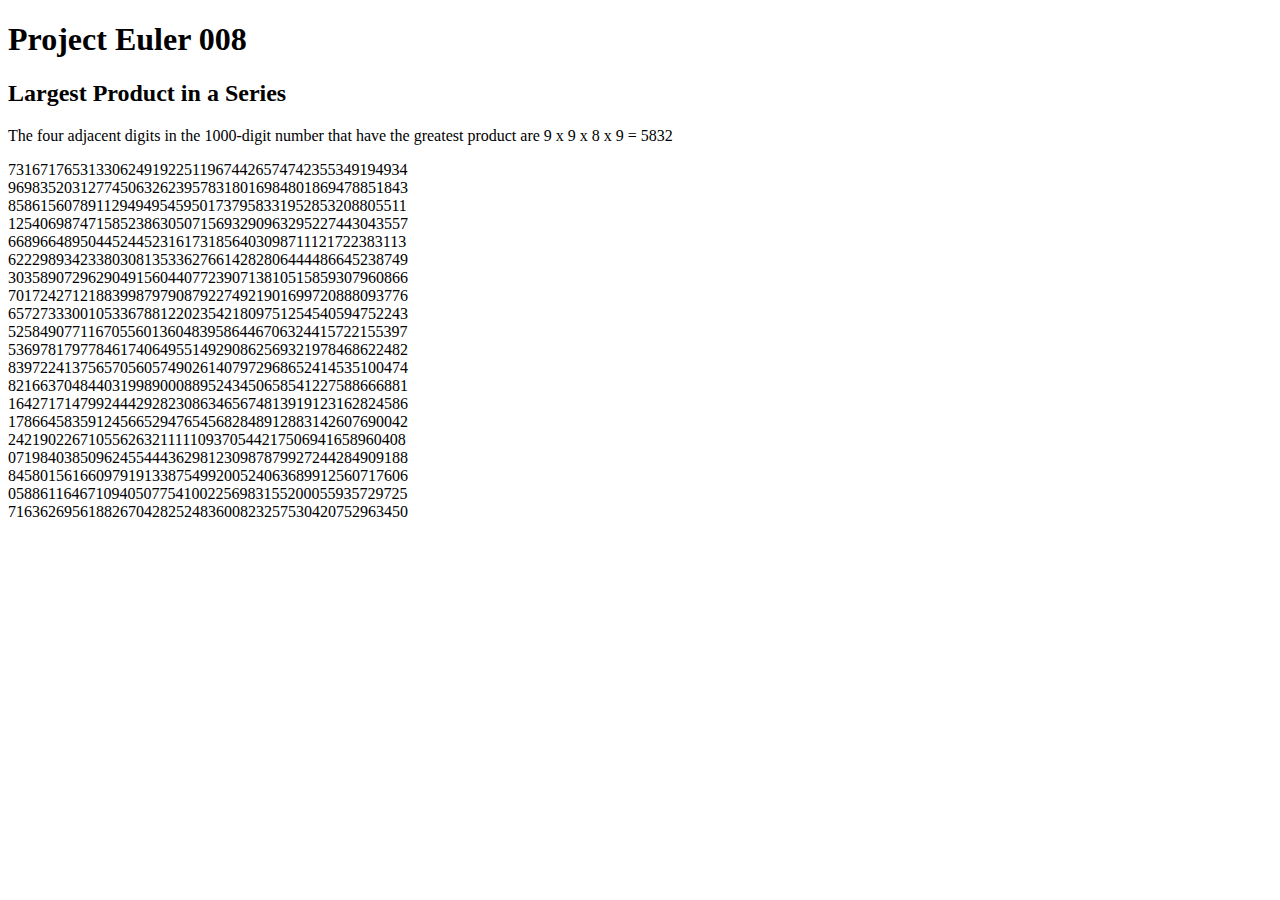
==== index.html @ ad0944ca "Added instructions at index.html" ====
<!DOCTYPE html>
<html lang="en">
<head>
    <meta charset="UTF-8">
    <meta http-equiv="X-UA-Compatible" content="IE=edge">
    <meta name="viewport" content="width=device-width, initial-scale=1.0">
    <title>Project Euler 008 - Largest Product in a Series</title>
    <!-- Load Styles -->
    <link href="https://cdn.jsdelivr.net/npm/bootstrap@5.1.3/dist/css/bootstrap.min.css" rel="stylesheet" integrity="sha384-1BmE4kWBq78iYhFldvKuhfTAU6auU8tT94WrHftjDbrCEXSU1oBoqyl2QvZ6jIW3" crossorigin="anonymous">
    <link href="css/style.css" rel="stylesheet">
</head>
<body>
    <!-- Set Up Header -->
    <header class="container-fluid text-center">
        <h1>Project Euler 008</h1>
        <h2>Largest Product in a Series</h2>
    </header>

    <!-- Set Up Instructions -->
    <section class="container-fluid instructions">
        <p>The four adjacent digits in the 1000-digit number that have the greatest product are 9 x 9 x 8 x 9 = 5832</p>
        <p class="digits">
        73167176531330624919225119674426574742355349194934<br />
        96983520312774506326239578318016984801869478851843<br />
        85861560789112949495459501737958331952853208805511<br />
        12540698747158523863050715693290963295227443043557<br />
        66896648950445244523161731856403098711121722383113<br />
        62229893423380308135336276614282806444486645238749<br />
        30358907296290491560440772390713810515859307960866<br />
        70172427121883998797908792274921901699720888093776<br />
        65727333001053367881220235421809751254540594752243<br />
        52584907711670556013604839586446706324415722155397<br />
        53697817977846174064955149290862569321978468622482<br />
        83972241375657056057490261407972968652414535100474<br />
        82166370484403199890008895243450658541227588666881<br />
        16427171479924442928230863465674813919123162824586<br />
        17866458359124566529476545682848912883142607690042<br />
        24219022671055626321111109370544217506941658960408<br />
        07198403850962455444362981230987879927244284909188<br />
        84580156166097919133875499200524063689912560717606<br />
        05886116467109405077541002256983155200055935729725<br />
        71636269561882670428252483600823257530420752963450<br />
        </p>
    </section>
</body>
</html>
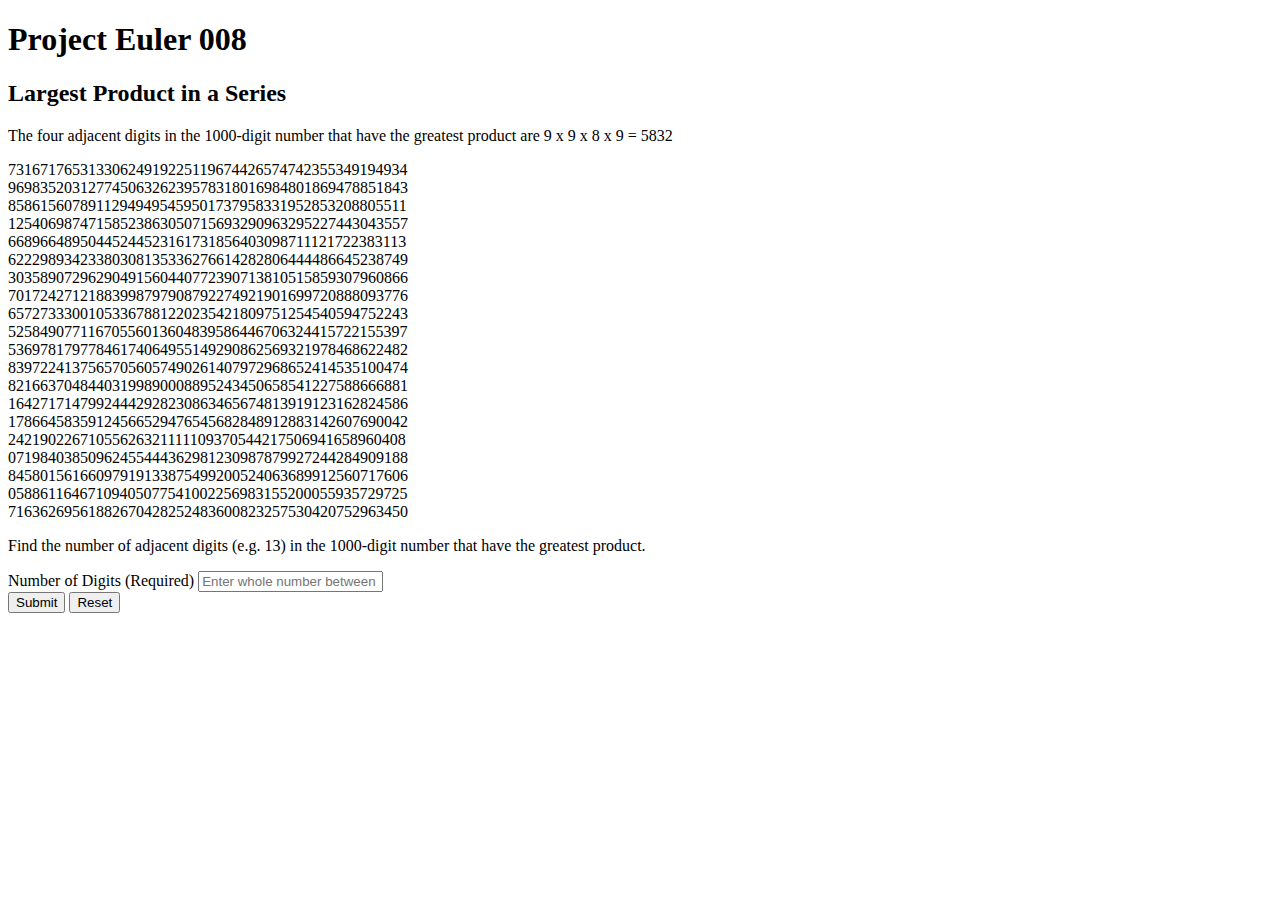
==== commit ca758907: "Added form, p and script tags at index.html" ====
--- a/index.html
+++ b/index.html
@@ -41,6 +41,29 @@
         05886116467109405077541002256983155200055935729725<br />
         71636269561882670428252483600823257530420752963450<br />
         </p>
+        <p>Find the number of adjacent digits (e.g. 13) in the 1000-digit number that have the greatest product.</p>
+    </section>
+
+    <!-- Set Up Form -->
+    <section class="container-fluid">
+        <form>
+            <article class="mb-3">
+                <label for="mynumber" class="form-label">Number of Digits (Required)</label>
+                <input class="form-control" placeholder="Enter whole number between 12 and 20 (e.g. 13)" title="Enter whole number between 12 and 20 (e.g. 13)" id="mynumber">
+            </article>
+
+            <!-- Set Up and Center Buttons -->
+            <article class="d-grid gap-2 d-flex justify-content-center">
+                <button type="button" onclick="getNumberInfo()" class="btn btn-info">Submit</button>
+                <button type="button" onclick="clearInfo()" class="btn btn-warning">Reset</button>
+            </article>
+        </form>
+
+        <!-- Display Number Information -->
+        <p id="numinfo"></p>
+
+        <!-- Load Script -->
+        <script src="js/script.js"></script>
     </section>
 </body>
 </html>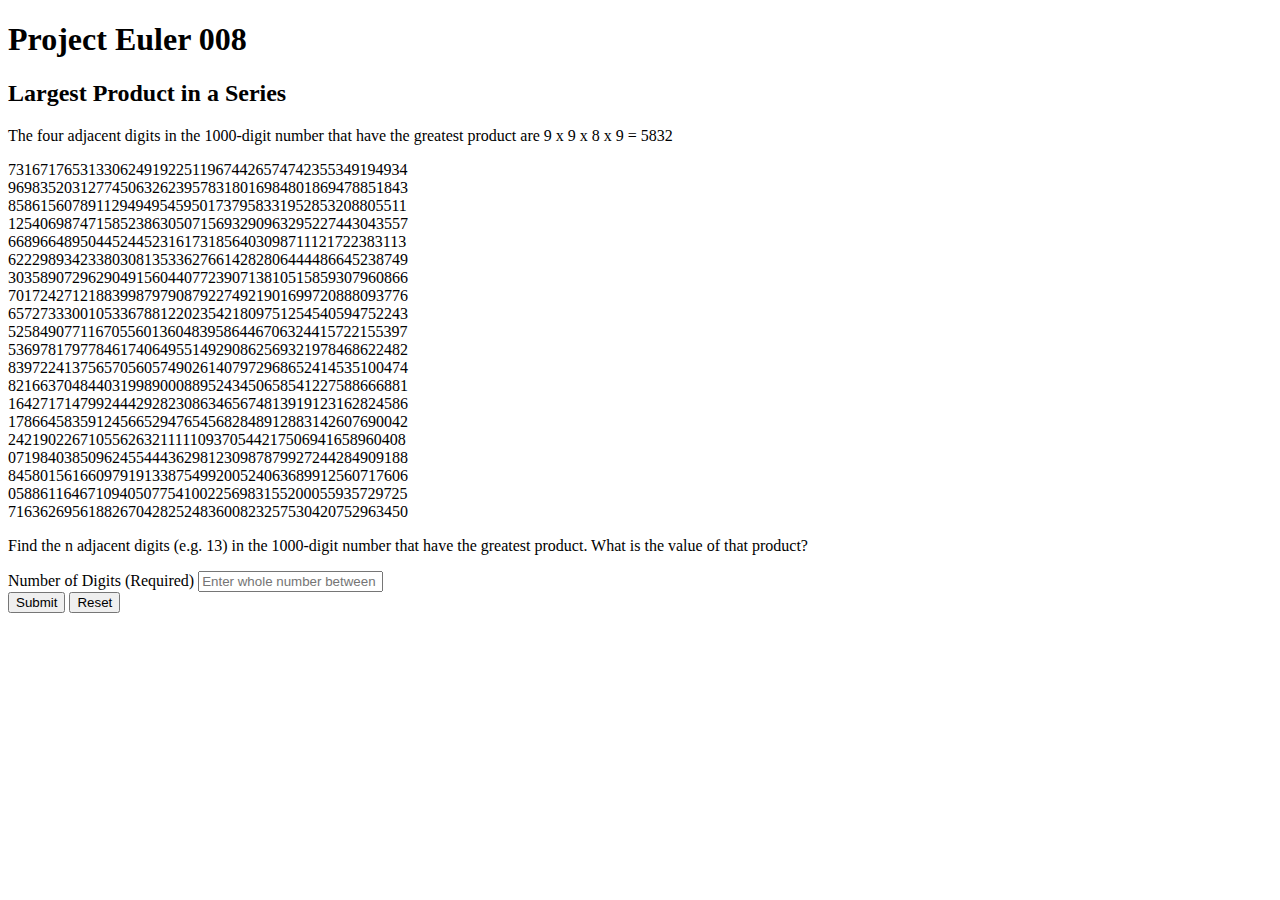
==== commit f5ec24de: "Updated information" ====
--- a/index.html
+++ b/index.html
@@ -41,7 +41,7 @@
         05886116467109405077541002256983155200055935729725<br />
         71636269561882670428252483600823257530420752963450<br />
         </p>
-        <p>Find the number of adjacent digits (e.g. 13) in the 1000-digit number that have the greatest product.</p>
+        <p>Find the n adjacent digits (e.g. 13) in the 1000-digit number that have the greatest product.  What is the value of that product?</p>
     </section>
 
     <!-- Set Up Form -->
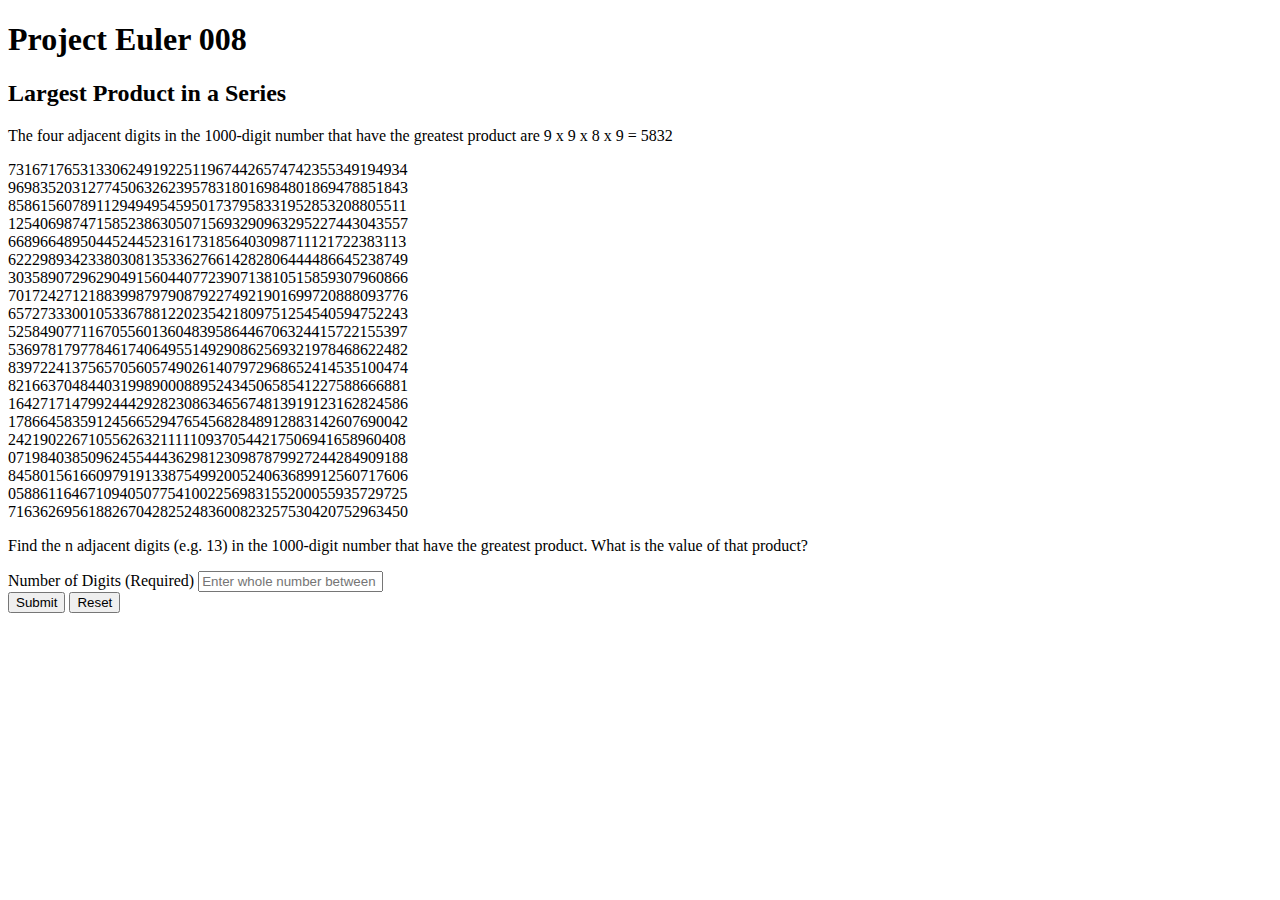
==== commit 3ff3b16e: "Updated index.html" ====
--- a/index.html
+++ b/index.html
@@ -49,7 +49,7 @@
         <form>
             <article class="mb-3">
                 <label for="mynumber" class="form-label">Number of Digits (Required)</label>
-                <input class="form-control" placeholder="Enter whole number between 12 and 20 (e.g. 13)" title="Enter whole number between 12 and 20 (e.g. 13)" id="mynumber">
+                <input class="form-control" placeholder="Enter whole number between 4 and 20 (e.g. 13)" title="Enter whole number between 4 and 20 (e.g. 13)" id="mynumber">
             </article>
 
             <!-- Set Up and Center Buttons -->
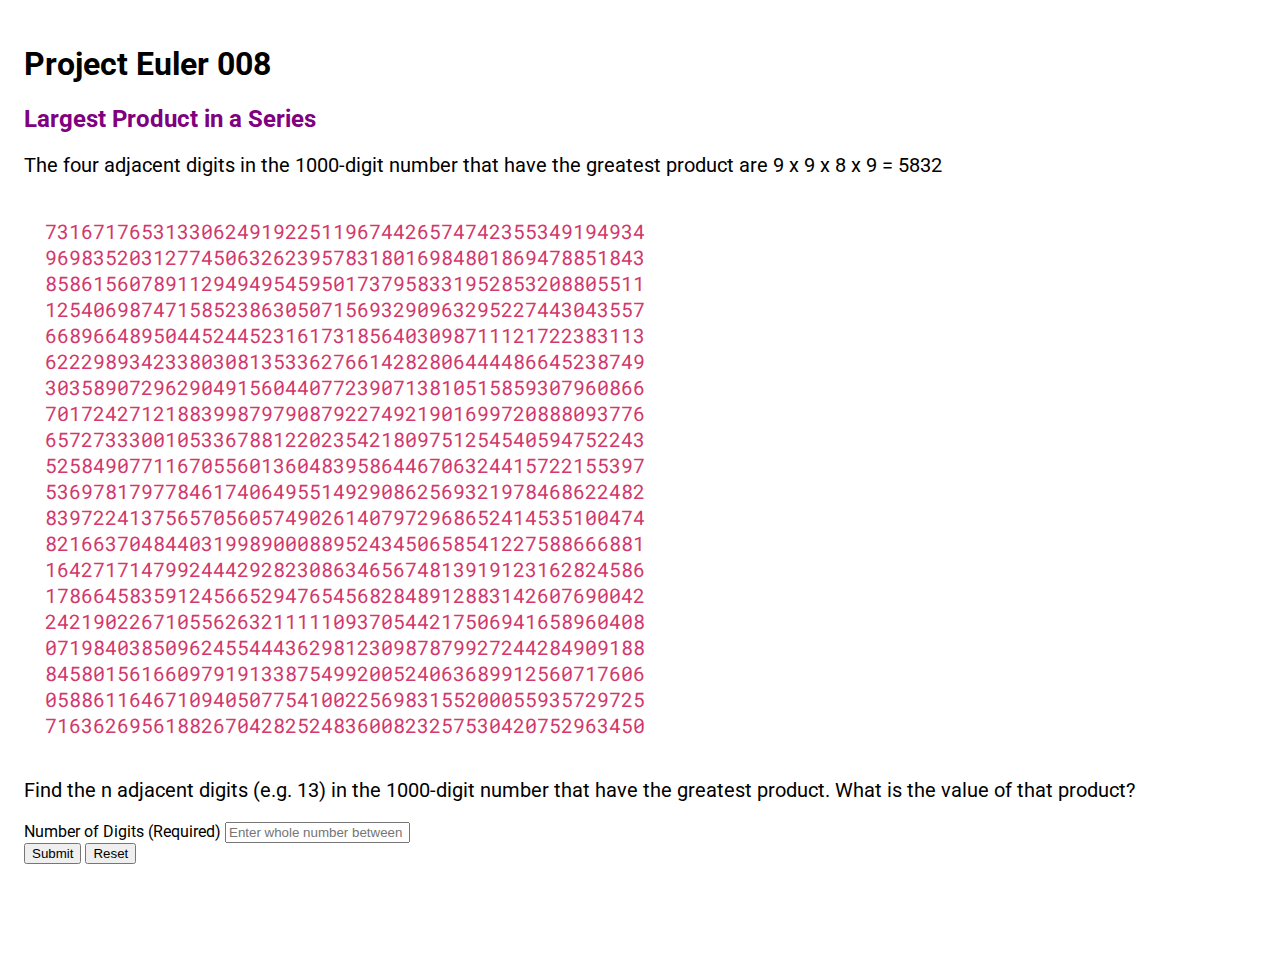
==== commit 950a91d8: "Updated index.html - changed from button to reset" ====
--- a/index.html
+++ b/index.html
@@ -55,7 +55,7 @@
             <!-- Set Up and Center Buttons -->
             <article class="d-grid gap-2 d-flex justify-content-center">
                 <button type="button" onclick="getNumberInfo()" class="btn btn-info">Submit</button>
-                <button type="button" onclick="clearInfo()" class="btn btn-warning">Reset</button>
+                <button type="reset" onclick="clearInfo()" class="btn btn-warning">Reset</button>
             </article>
         </form>
 
--- a/css/style.css
+++ b/css/style.css
@@ -0,0 +1,32 @@
+/* Import Fonts */
+@import url('https://fonts.googleapis.com/css2?family=Roboto&family=Roboto+Mono&display=swap');
+
+/* Body */
+body {
+    font-family: "Roboto", Arial, Verdana, sans-serif;
+    padding: 1rem;
+}
+
+/* Subtitle */
+h2 {
+    color: purple;
+}
+
+/* Instructions */
+.instructions {
+    font-size: 1.25rem;
+}
+
+/* Digits */
+.digits {
+    font-family: 'Roboto Mono', monospace;
+    padding: 1.3rem;
+    color: #D2386C;
+}
+
+/* Number Information */
+#numinfo {
+    padding: 1.2rem;
+    font-size: 1.5rem;
+    color: #009B77;
+}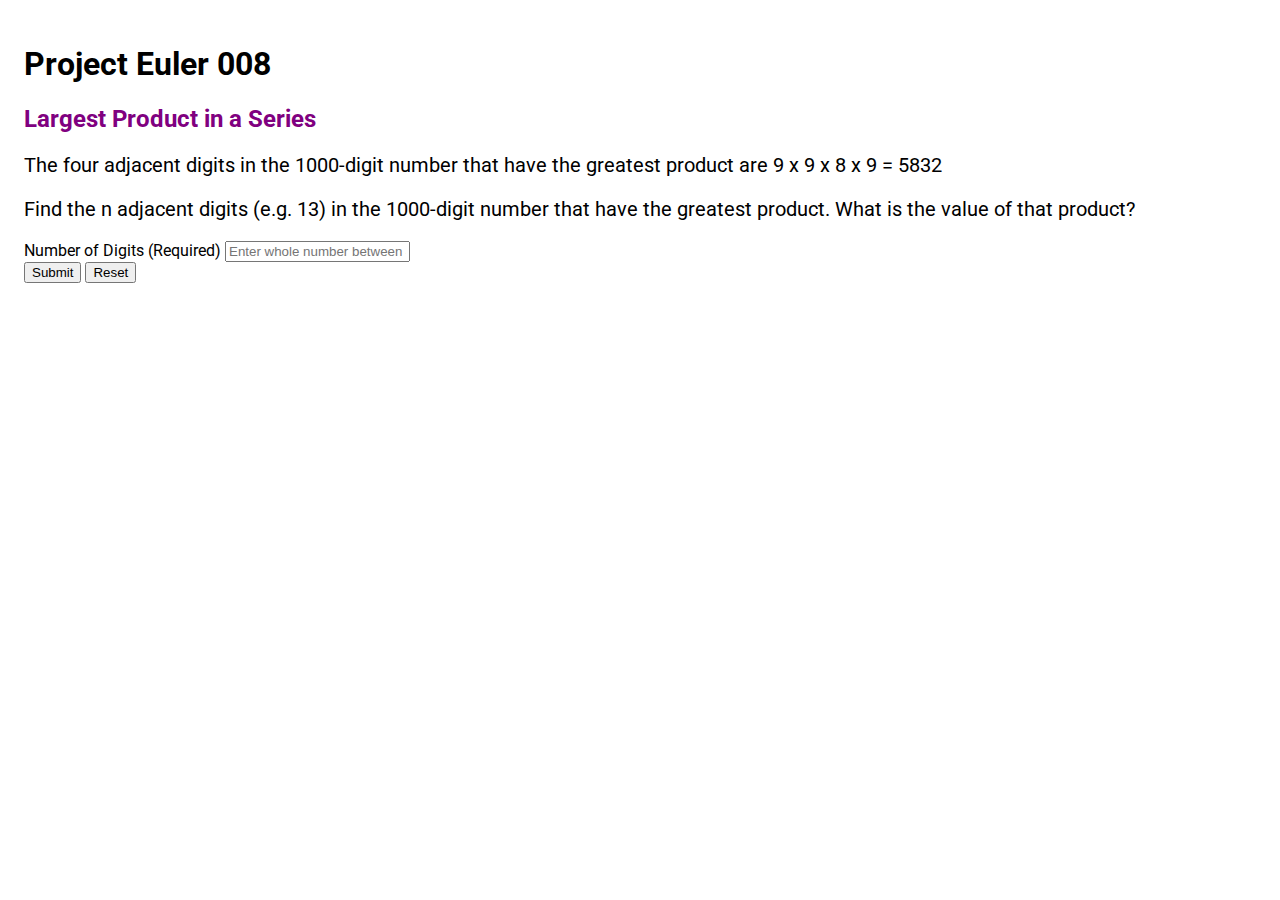
==== commit d3448d0a: "Updated pages" ====
--- a/index.html
+++ b/index.html
@@ -19,28 +19,7 @@
     <!-- Set Up Instructions -->
     <section class="container-fluid instructions">
         <p>The four adjacent digits in the 1000-digit number that have the greatest product are 9 x 9 x 8 x 9 = 5832</p>
-        <p class="digits">
-        73167176531330624919225119674426574742355349194934<br />
-        96983520312774506326239578318016984801869478851843<br />
-        85861560789112949495459501737958331952853208805511<br />
-        12540698747158523863050715693290963295227443043557<br />
-        66896648950445244523161731856403098711121722383113<br />
-        62229893423380308135336276614282806444486645238749<br />
-        30358907296290491560440772390713810515859307960866<br />
-        70172427121883998797908792274921901699720888093776<br />
-        65727333001053367881220235421809751254540594752243<br />
-        52584907711670556013604839586446706324415722155397<br />
-        53697817977846174064955149290862569321978468622482<br />
-        83972241375657056057490261407972968652414535100474<br />
-        82166370484403199890008895243450658541227588666881<br />
-        16427171479924442928230863465674813919123162824586<br />
-        17866458359124566529476545682848912883142607690042<br />
-        24219022671055626321111109370544217506941658960408<br />
-        07198403850962455444362981230987879927244284909188<br />
-        84580156166097919133875499200524063689912560717606<br />
-        05886116467109405077541002256983155200055935729725<br />
-        71636269561882670428252483600823257530420752963450<br />
-        </p>
+        
         <p>Find the n adjacent digits (e.g. 13) in the 1000-digit number that have the greatest product.  What is the value of that product?</p>
     </section>
 
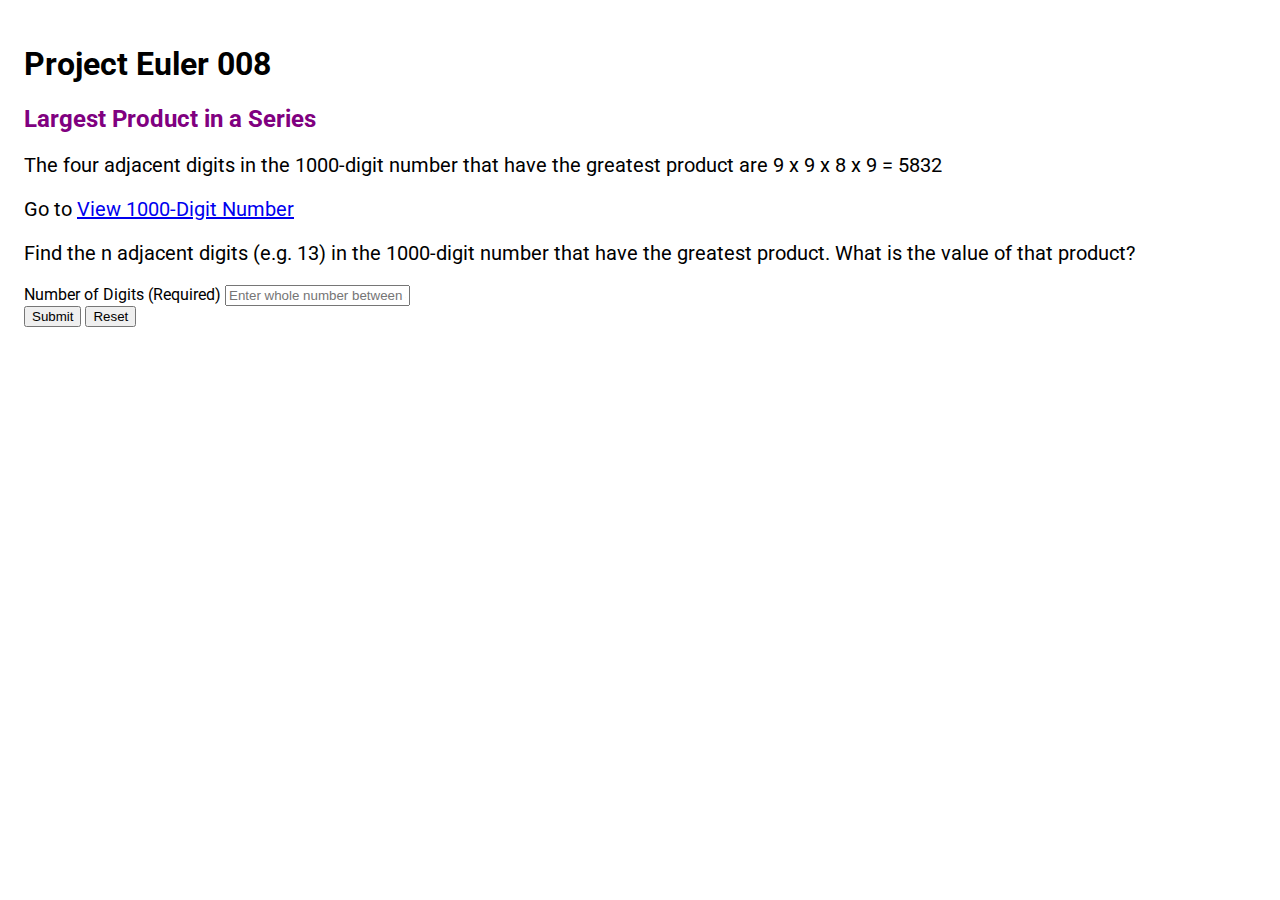
==== commit 4453c919: "Added link to digits.html" ====
--- a/index.html
+++ b/index.html
@@ -19,7 +19,7 @@
     <!-- Set Up Instructions -->
     <section class="container-fluid instructions">
         <p>The four adjacent digits in the 1000-digit number that have the greatest product are 9 x 9 x 8 x 9 = 5832</p>
-        
+        <p>Go to <a href="digits.html" title="View 1000-Digit Number">View 1000-Digit Number</a></p>
         <p>Find the n adjacent digits (e.g. 13) in the 1000-digit number that have the greatest product.  What is the value of that product?</p>
     </section>
 
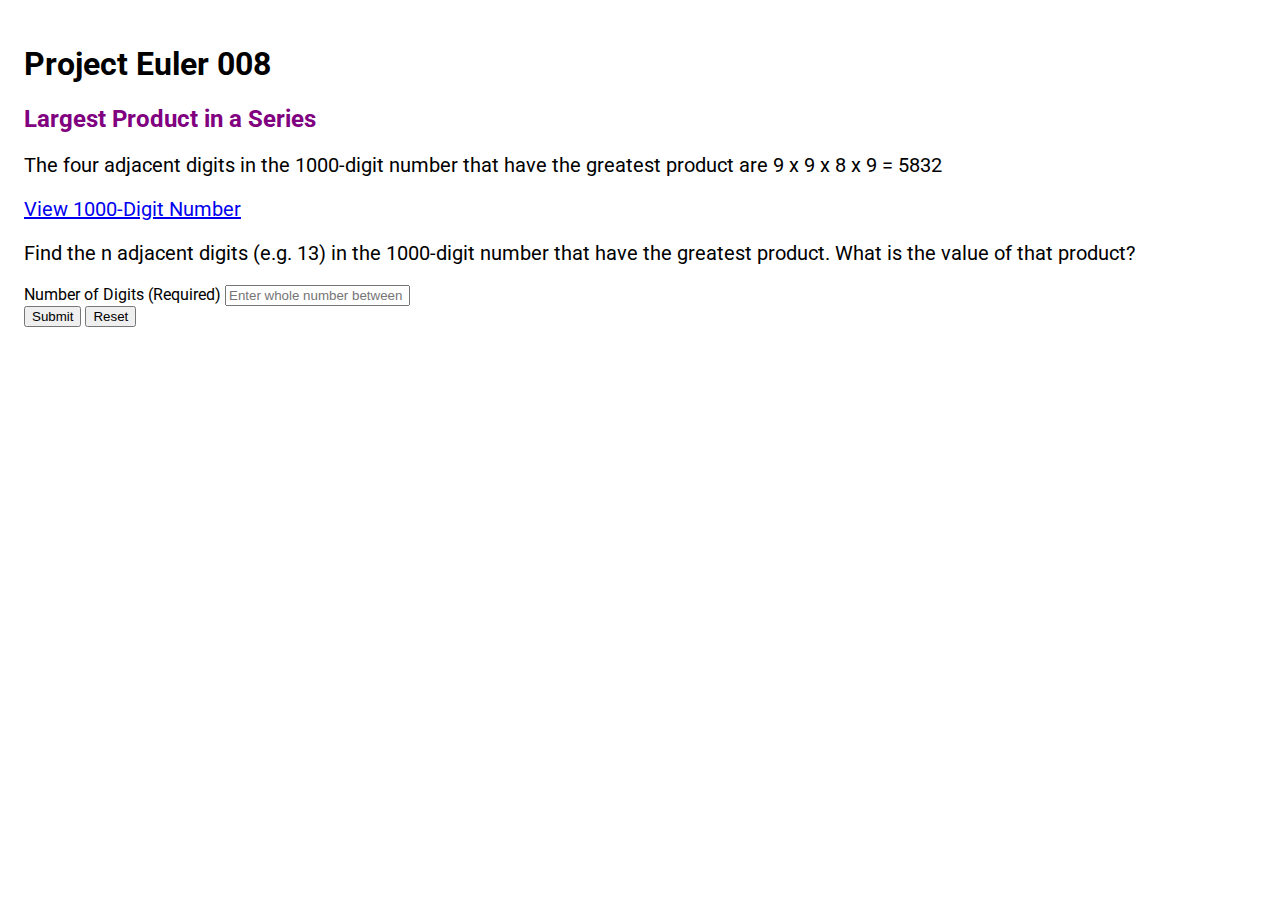
==== commit 80ee20e8: "Updated index.html" ====
--- a/index.html
+++ b/index.html
@@ -19,7 +19,7 @@
     <!-- Set Up Instructions -->
     <section class="container-fluid instructions">
         <p>The four adjacent digits in the 1000-digit number that have the greatest product are 9 x 9 x 8 x 9 = 5832</p>
-        <p>Go to <a href="digits.html" title="View 1000-Digit Number">View 1000-Digit Number</a></p>
+        <p><a href="digits.html" title="View 1000-Digit Number">View 1000-Digit Number</a></p>
         <p>Find the n adjacent digits (e.g. 13) in the 1000-digit number that have the greatest product.  What is the value of that product?</p>
     </section>
 
